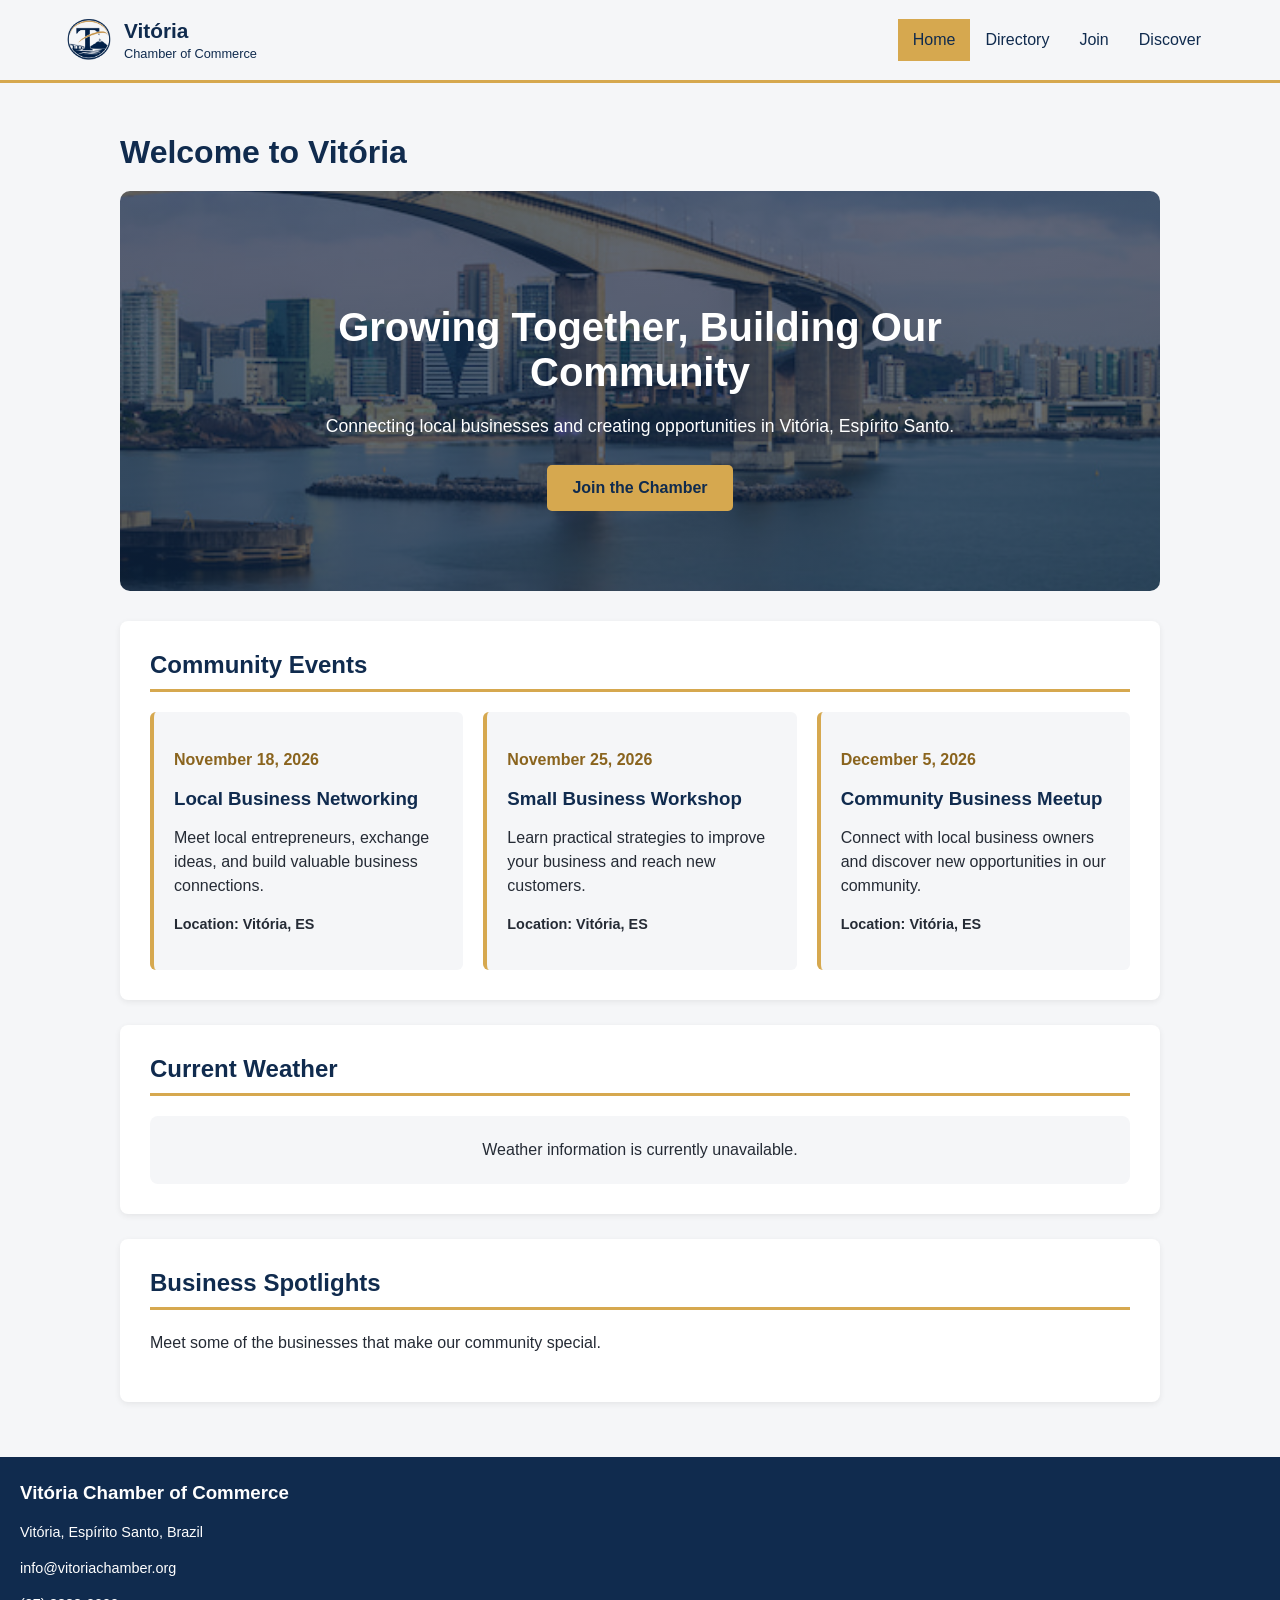
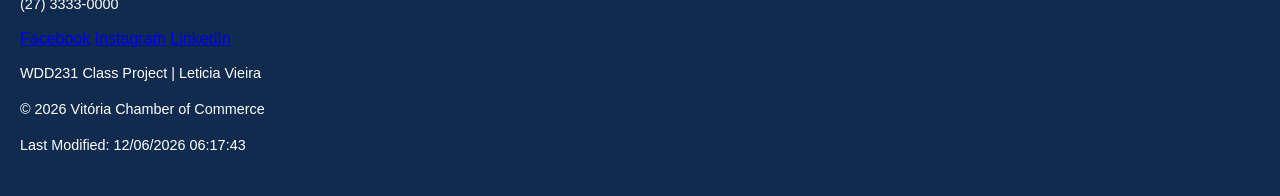
==== chamber/index.html @ 800b2428 "directory home page" ====
<!DOCTYPE html>
<html lang="en">

<head>
    <meta charset="UTF-8">
    <meta name="viewport" content="width=device-width, initial-scale=1.0">

    <meta name="description"
        content="Welcome to the Vitória Chamber of Commerce. Discover local businesses, community events, and opportunities in Vitória, Brazil.">
    <meta name="author" content="Leticia Vieira">

    <meta property="og:title" content="Home | Vitória Chamber of Commerce">
    <meta property="og:description"
        content="Discover local businesses, events, and opportunities in Vitória, Espírito Santo.">
    <meta property="og:image" content="https://leticiavieira22.github.io/wdd231/chamber/images/directory.jpg">
    <meta property="og:url" content="https://leticiavieira22.github.io/wdd231/chamber/index.html">
    <meta property="og:type" content="website">

    <title>Home | Vitória Chamber of Commerce</title>

    <link rel="icon" href="images/favicon.ico">
    <link rel="stylesheet" href="styles/normalize.css">
    <link rel="stylesheet" href="styles/small.css">
    <link rel="stylesheet" href="styles/larger.css">

    <script src="scripts/navigation.js" defer></script>
    <script src="scripts/date.js" defer></script>
    <script src="scripts/home.js" defer></script>
</head>

<body>
    <header>
        <div class="header-container">
            <div class="logo">
                <img src="images/logo_chamber_commerce.png" alt="Vitória Chamber of Commerce Logo">
                <div>
                    <h2>Vitória</h2>
                    <p>Chamber of Commerce</p>
                </div>
            </div>

            <button id="menuButton" aria-label="Open navigation menu" aria-expanded="false">☰</button>

            <nav id="navigation">
                <a href="index.html" class="active">Home</a>
                <a href="directory.html">Directory</a>
                <a href="join.html">Join</a>
                <a href="discover.html">Discover</a>
            </nav>
        </div>
    </header>

    <main>
        <h1>Welcome to Vitória</h1>

        <section class="hero">
            <div class="hero-content">
                <h2>Growing Together, Building Our Community</h2>
                <p>Connecting local businesses and creating opportunities in Vitória, Espírito Santo.</p>
                <a href="join.html" class="cta-button">Join the Chamber</a>
            </div>
        </section>

        <section class="home-section">
            <h2>Community Events</h2>
        
            <div id="events-container" class="events-grid">
        
                <article class="event-card">
                    <p class="event-date">November 18, 2026</p>
                    <h3>Local Business Networking</h3>
                    <p>
                        Meet local entrepreneurs, exchange ideas, and
                        build valuable business connections.
                    </p>
                    <p class="event-location">Location: Vitória, ES</p>
                </article>
        
                <article class="event-card">
                    <p class="event-date">November 25, 2026</p>
                    <h3>Small Business Workshop</h3>
                    <p>
                        Learn practical strategies to improve your
                        business and reach new customers.
                    </p>
                    <p class="event-location">Location: Vitória, ES</p>
                </article>
        
                <article class="event-card">
                    <p class="event-date">December 5, 2026</p>
                    <h3>Community Business Meetup</h3>
                    <p>
                        Connect with local business owners and discover
                        new opportunities in our community.
                    </p>
                    <p class="event-location">Location: Vitória, ES</p>
                </article>
        
            </div>
        </section>


        <section class="home-section">
            <h2>Current Weather</h2>
        
            <div id="weather-container" class="weather-card">
                <p>Loading weather information...</p>
            </div>
        </section>


        <section class="home-section">
            <h2>Business Spotlights</h2>
            <div id="spotlights-container">
                <p>Meet some of the businesses that make our community special.</p>
            </div>
        </section>
    </main>

    <footer>
        <div class="footer-info">
            <h3>Vitória Chamber of Commerce</h3>
            <p>Vitória, Espírito Santo, Brazil</p>
            <p>info@vitoriachamber.org</p>
            <p>(27) 3333-0000</p>
        </div>

        <div class="social-links">
            <a href="#" aria-label="Facebook">Facebook</a>
            <a href="#" aria-label="Instagram">Instagram</a>
            <a href="#" aria-label="LinkedIn">LinkedIn</a>
        </div>

        <div class="footer-bottom">
            <p>WDD231 Class Project | Leticia Vieira</p>
            <p>© <span id="currentYear"></span> Vitória Chamber of Commerce</p>
            <p>Last Modified: <span id="lastModified"></span></p>
        </div>
    </footer>
</body>

</html>
---- chamber/styles/small.css ----
/* GENERAL SETTINGS */
* {
    box-sizing: border-box;
}

body {
    font-family: Arial, sans-serif;
    margin: 0;
    background-color: #f5f6f8;
    color: #252b35;
}

img {
    max-width: 100%;
    height: auto;
}

/* HEADER */
header {
    background-color: #f5f6f8;
    color: #102b4e;
    padding: 15px;
    border-bottom: 3px solid #d6a84f;
}

.header-container {
    display: flex;
    flex-wrap: wrap;
    align-items: center;
    justify-content: space-between;
}

.logo {
    display: flex;
    align-items: center;
    gap: 10px;
}

.logo img {
    width: 50px;
    height: 50px;
    object-fit: contain;
}

.logo h2 {
    margin: 0;
    font-size: 1.3rem;
}

.logo p {
    margin: 3px 0 0;
    font-size: 0.8rem;
}

/* MENU BUTTON */
#menuButton {
    background: none;
    border: none;
    color: #102b4e;
    font-size: 1.8rem;
    cursor: pointer;
}

/* NAVIGATION */
nav {
    display: none;
    flex-direction: column;
    width: 100%;
    margin-top: 15px;
}

nav.open {
    display: flex;
}

nav a {
    color: #102b4e;
    text-decoration: none;
    padding: 12px;
    text-align: center;
    border-top: 1px solid #ffffff30;
}

nav a:hover,
nav a.active {
    background-color: #d6a84f;
    color: #102b4e;
}

/* MAIN */
main {
    max-width: 1200px;
    margin: 0 auto;
    padding: 20px;
    min-height: 400px;
}

h1 {
    color: #102b4e;
}

/* VIEW BUTTONS */
.view-buttons {
    display: flex;
    justify-content: center;
    gap: 15px;
    margin: 25px 0;
}

.view-buttons button {
    padding: 10px 30px;
    background-color: #102b4e;
    color: white;
    border: none;
    cursor: pointer;
    border-radius: 4px;
}

.view-buttons button:hover {
    background-color: #d6a84f;
    color: #102b4e;
}

/* FOOTER */
footer {
    background-color: #102b4e;
    color: white;
    padding: 25px 20px;
}

.footer-container {
    display: flex;
    flex-direction: column;
    gap: 25px;
    max-width: 1200px;
    margin: 0 auto;
}

footer h3 {
    margin-top: 0;
}

footer p {
    font-size: 0.9rem;
    line-height: 1.5;
}

.footer-social {
    display: flex;
    justify-content: center;
    gap: 20px;
    padding: 20px 0;
    border-top: 1px solid #d6a84f;
    border-bottom: 1px solid #d6a84f;
}

.footer-social a {
    color: #d6a84f;
    text-decoration: none;
}

.footer-social a:hover {
    text-decoration: underline;
}

/* MEMBER DIRECTORY */

#members-container {
    display: grid;
    gap: 20px;
}

.member-card {
    background-color: white;
    padding: 20px;
    border: 1px solid #d6dce4;
    border-radius: 8px;
    text-align: center;
    box-shadow: 0 2px 5px #00000015;
}

.member-card h2 {
    color: #102b4e;
    font-size: 1.3rem;
}

.member-card img {
    width: 150px;
    height: 120px;
    object-fit: contain;
    margin: 10px auto;
}

.member-card p {
    line-height: 1.5;
}

.member-card a {
    display: inline-block;
    color: #102b4e;
    font-weight: bold;
    margin: 10px;
}

#members-container.list {
    display: flex;
    flex-direction: column;
    gap: 0;
}

#members-container.list .member-card {
    display: flex;
    flex-direction: column;
    text-align: left;
    border-radius: 0;
    box-shadow: none;
    padding: 15px;
}

#members-container.list .member-card:nth-child(even) {
    background-color: #e9edf2;
}

/* HOME PAGE */

main {
    max-width: 1100px;
    margin: 0 auto;
    padding: 30px 20px;
}

main>h1 {
    color: #102b4e;
    margin-bottom: 20px;
}

/* Hero section */
.hero {
    min-height: 350px;
    display: flex;
    align-items: center;
    justify-content: center;
    padding: 40px 25px;
    margin-bottom: 30px;
    border-radius: 10px;
    background-image:
            linear-gradient(rgba(16, 43, 78, 0.65), rgba(16, 43, 78, 0.65)),
            url("../images/vitoria_es.jpg");
    
    background-size: cover;
    background-position: center;
    background-repeat: no-repeat;
    
    color: white;
    text-align: center;
    }

.hero-content {
    max-width: 650px;
}

.hero-content h2 {
    font-size: 2rem;
    margin-bottom: 15px;
}

.hero-content p {
    font-size: 1.1rem;
    line-height: 1.6;
    margin-bottom: 25px;
}

.cta-button {
    display: inline-block;
    background: #d6a84f;
    color: #102b4e;
    padding: 14px 25px;
    border-radius: 5px;
    text-decoration: none;
    font-weight: bold;
}

.cta-button:hover {
    background: #f0c66e;
}

/* Home sections */
.home-section {
    background: white;
    padding: 25px;
    margin-bottom: 25px;
    border-radius: 8px;
    box-shadow: 0 2px 6px #00000012;
}

.home-section h2 {
    color: #102b4e;
    border-bottom: 3px solid #d6a84f;
    padding-bottom: 10px;
    margin-top: 0;
}

.home-section p {
    line-height: 1.6;
}

/* COMMUNITY EVENTS */

.events-grid {
    display: grid;
    grid-template-columns: 1fr;
    gap: 20px;
}

.event-card {
    padding: 20px;
    background: #f5f6f8;
    border-left: 4px solid #d6a84f;
    border-radius: 6px;
}

.event-card h3 {
    color: #102b4e;
    margin: 10px 0;
}

.event-card p {
    line-height: 1.5;
}

.event-date {
    color: #8a641e;
    font-weight: bold;
}

.event-location {
    font-size: 0.9rem;
    font-weight: bold;
}

/* WEATHER */

.weather-card {
    background: #f5f6f8;
    padding: 25px;
    border-radius: 8px;
    text-align: center;
}

.weather-card h3 {
    color: #102b4e;
}

.temperature {
    font-size: 3rem;
    font-weight: bold;
    color: #102b4e;
    margin: 15px 0;
}

.weather-time {
    font-size: 0.8rem;
    color: #666;
}

.weather-credit {
    font-size: 0.8rem;
}
---- chamber/styles/larger.css ----
@media screen and (min-width: 768px) {

    /* HEADER */
    header {
        padding: 15px 5%;
    }

    .header-container {
        flex-wrap: nowrap;
    }

    #menuButton {
        display: none;
    }

    nav {
        display: flex;
        flex-direction: row;
        justify-content: flex-end;
        width: auto;
        margin-top: 0;
    }

    nav a {
        display:block;
        border: none;
        padding: 12px 15px;
    }

    /* MAIN */
    main {
        padding: 30px;
    }

    /* FOOTER */
    .footer-container {
        flex-direction: row;
        justify-content: space-between;
        align-items: flex-start;
    }

    .footer-contact,
    .footer-social,
    .footer-development {
        flex: 1;
    }

    .footer-social {
        justify-content: center;
        padding-top: 20px;
    }

       
    
    #members-container.grid {
        grid-template-columns: repeat(3, 1fr);
    }
    
    #members-container.list .member-card {
        display: grid;
        grid-template-columns: 1fr 2fr 1fr;
        align-items: center;
        gap: 15px;
    }
    
    #members-container.list .member-card img {
        display: none;
    }

    .hero {
        min-height: 400px;
        padding: 60px;
    }
    
    .hero-content h2 {
        font-size: 2.5rem;
    }
    
    .home-section {
        padding: 30px;
    }

    .events-grid {
        grid-template-columns: repeat(3, 1fr);
    }
}
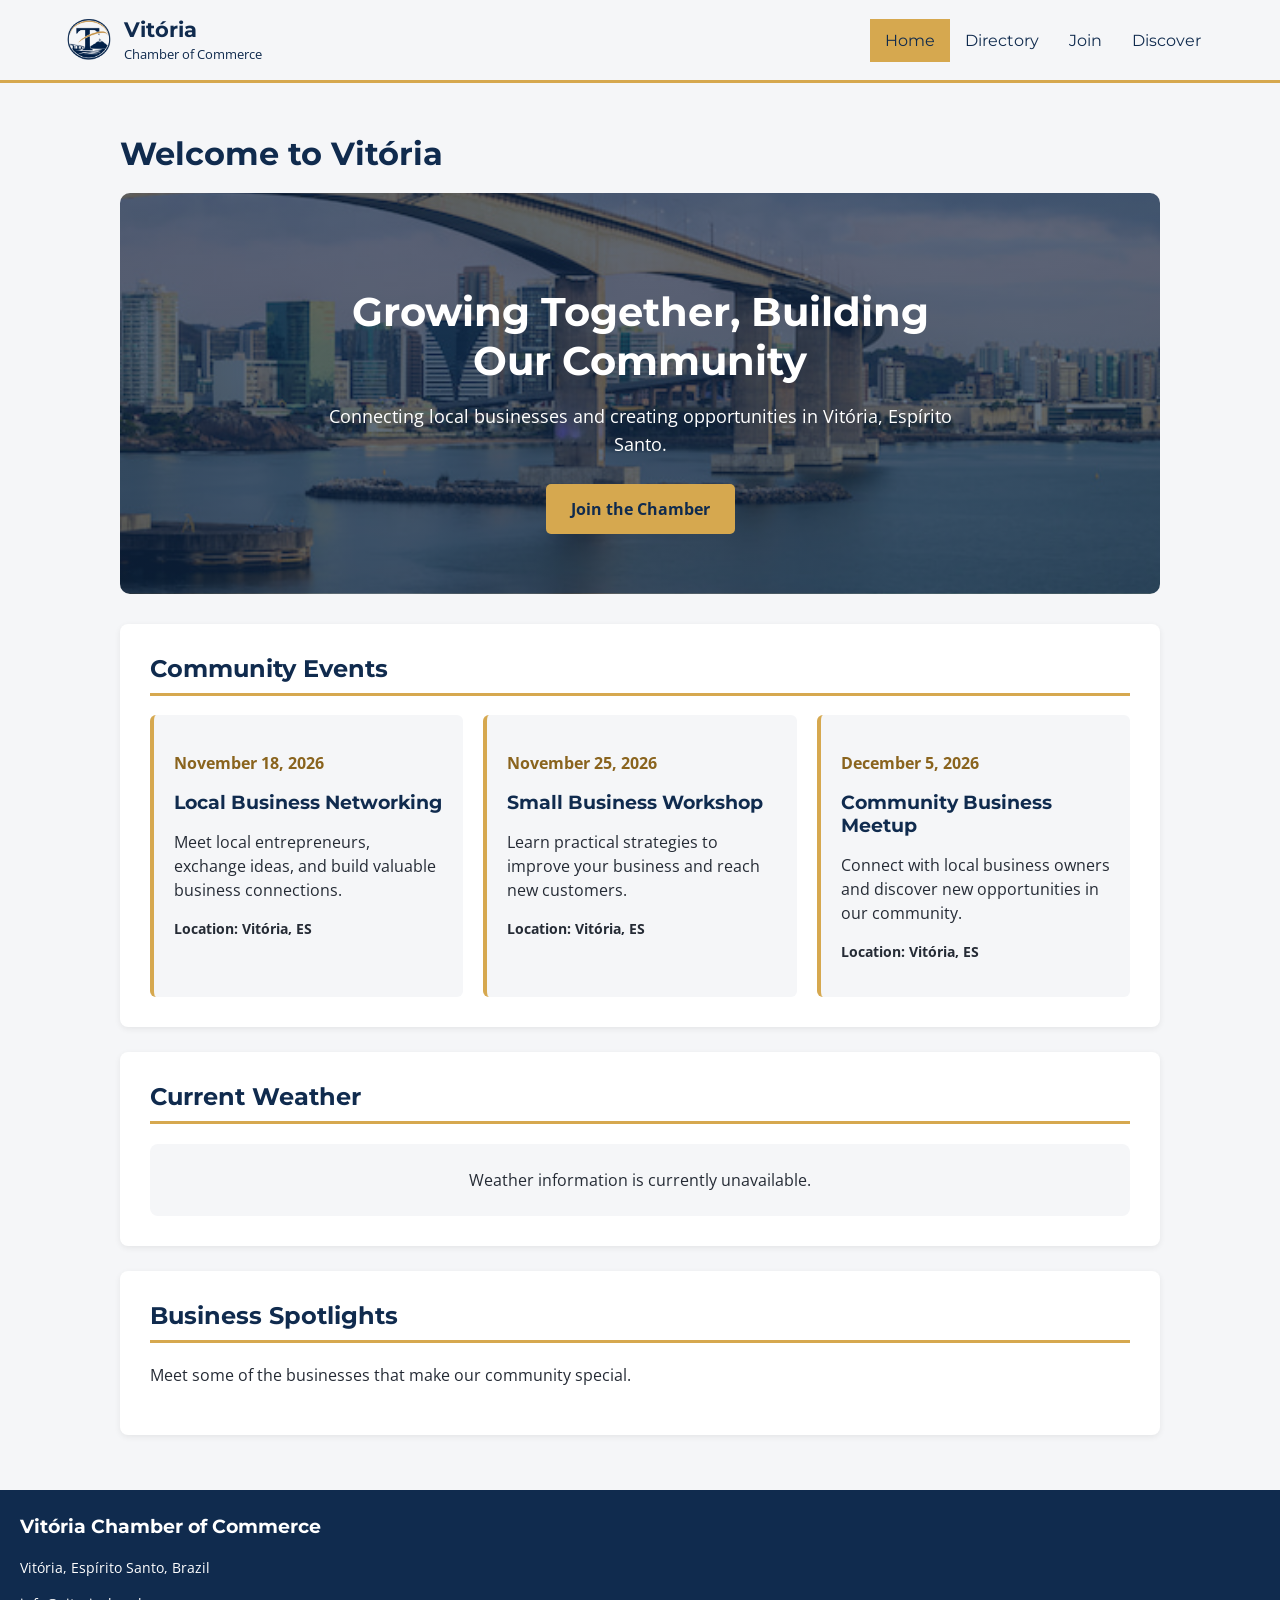
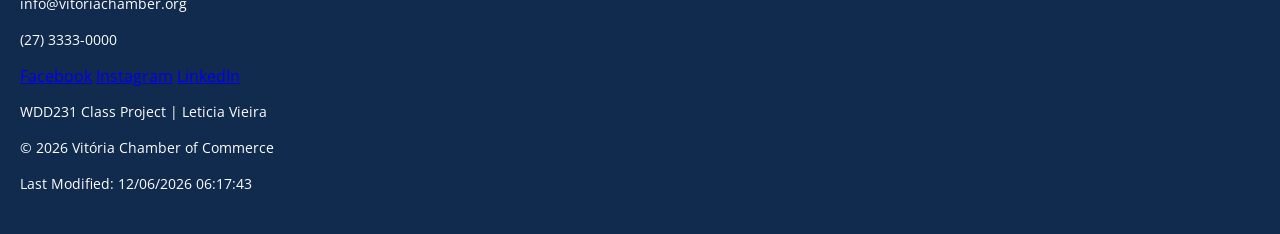
==== commit 6eb20a48: "font and repeticion problems" ====
--- a/chamber/index.html
+++ b/chamber/index.html
@@ -18,7 +18,14 @@
 
     <title>Home | Vitória Chamber of Commerce</title>
 
-    <link rel="icon" href="images/favicon.ico">
+    <link rel="icon" href="images/favicon1.ico" type="image/x-icon">
+
+    <link rel="preconnect" href="https://fonts.googleapis.com">
+    <link rel="preconnect" href="https://fonts.gstatic.com" crossorigin>
+    <link
+        href="https://fonts.googleapis.com/css2?family=Montserrat:wght@400;500;600;700&family=Open+Sans:wght@400;500;600;700&display=swap"
+        rel="stylesheet">
+        
     <link rel="stylesheet" href="styles/normalize.css">
     <link rel="stylesheet" href="styles/small.css">
     <link rel="stylesheet" href="styles/larger.css">
--- a/chamber/styles/small.css
+++ b/chamber/styles/small.css
@@ -4,10 +4,19 @@
 }
 
 body {
-    font-family: Arial, sans-serif;
+    font-family: "Open Sans", sans-serif;
     margin: 0;
     background-color: #f5f6f8;
     color: #252b35;
+}
+
+h1,
+h2,
+h3,
+h4,
+nav,
+button {
+    font-family: "Montserrat", sans-serif;
 }
 
 img {
@@ -88,12 +97,7 @@
 }
 
 /* MAIN */
-main {
-    max-width: 1200px;
-    margin: 0 auto;
-    padding: 20px;
-    min-height: 400px;
-}
+
 
 h1 {
     color: #102b4e;
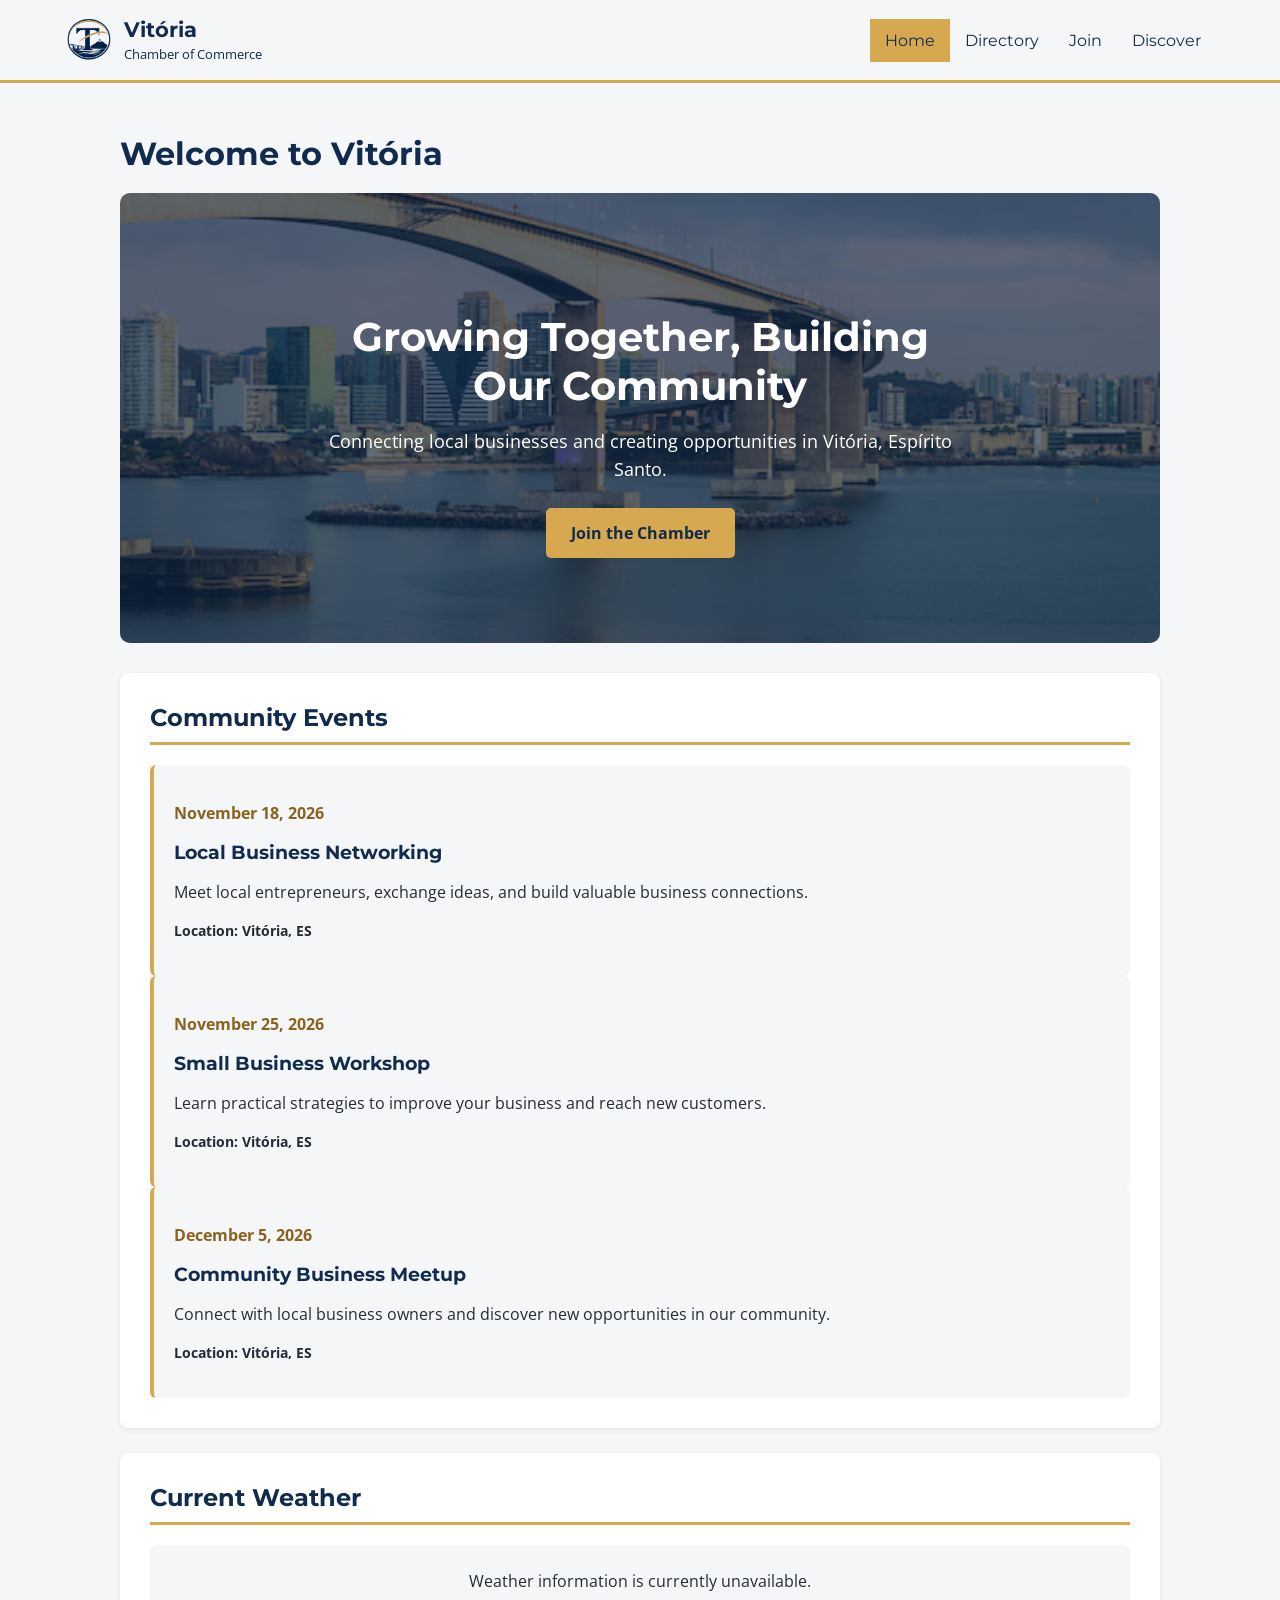
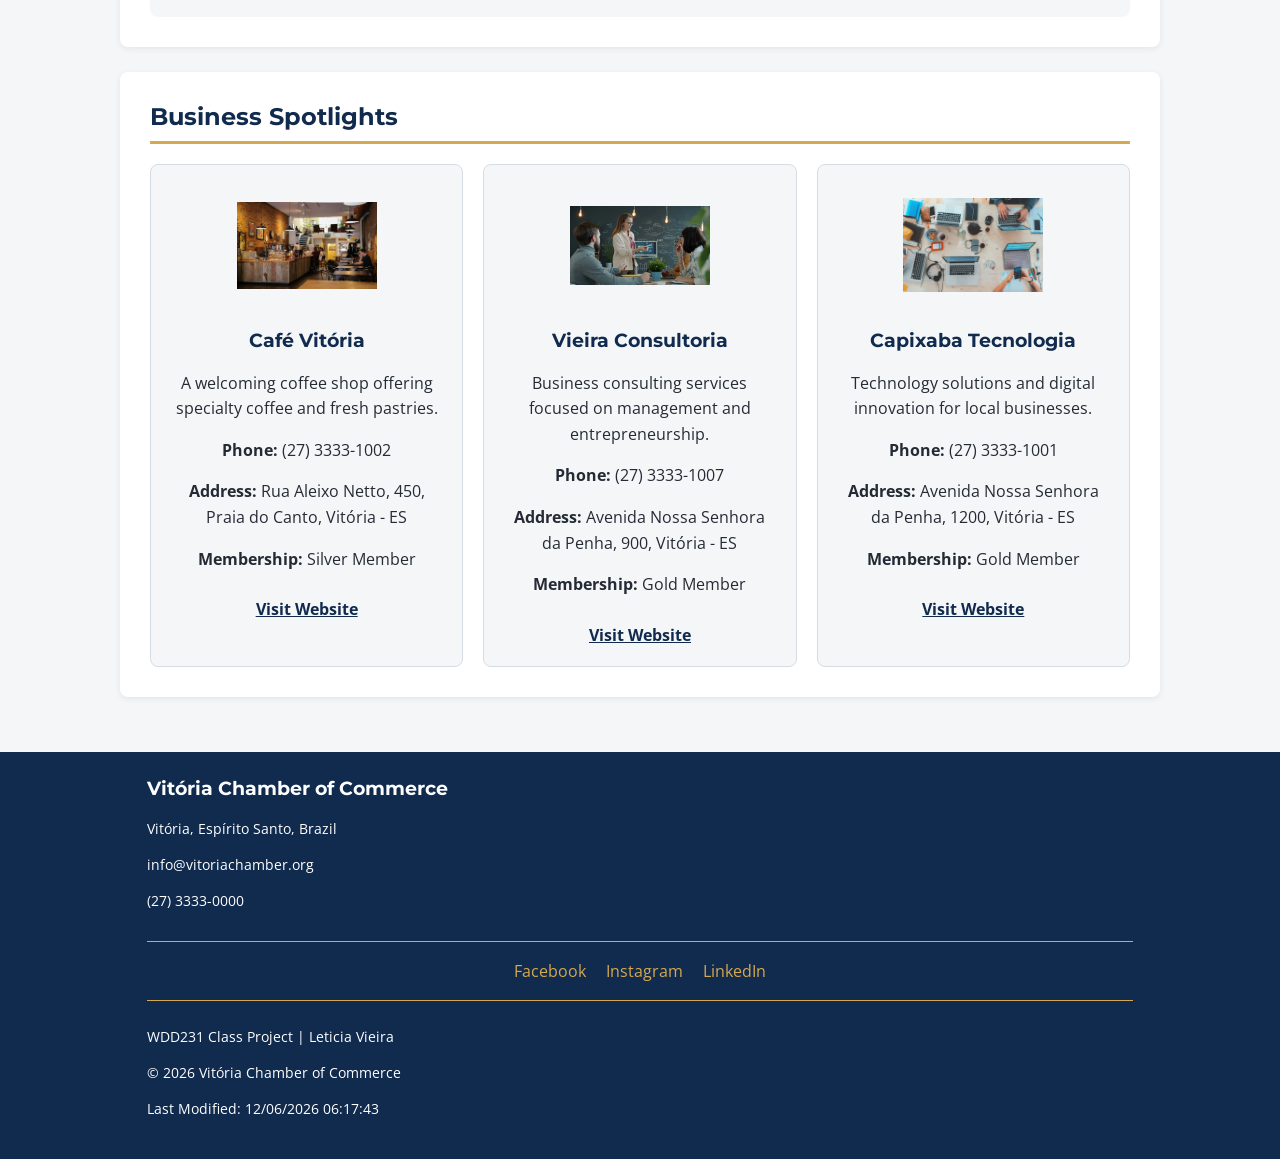
==== commit d815bc99: "home page last details" ====
--- a/chamber/index.html
+++ b/chamber/index.html
@@ -61,6 +61,7 @@
         <h1>Welcome to Vitória</h1>
 
         <section class="hero">
+            <img src="images/vitoria_es.jpg" alt="Beautiful view of Vitória, Espírito Santo" class="hero-image">
             <div class="hero-content">
                 <h2>Growing Together, Building Our Community</h2>
                 <p>Connecting local businesses and creating opportunities in Vitória, Espírito Santo.</p>
@@ -71,7 +72,7 @@
         <section class="home-section">
             <h2>Community Events</h2>
         
-            <div id="events-container" class="events-grid">
+            
         
                 <article class="event-card">
                     <p class="event-date">November 18, 2026</p>
@@ -103,7 +104,7 @@
                     <p class="event-location">Location: Vitória, ES</p>
                 </article>
         
-            </div>
+           
         </section>
 
 
--- a/chamber/styles/small.css
+++ b/chamber/styles/small.css
@@ -137,7 +137,7 @@
     flex-direction: column;
     gap: 25px;
     max-width: 1200px;
-    margin: 0 auto;
+    margin: 0;
 }
 
 footer h3 {
@@ -165,6 +165,38 @@
 
 .footer-social a:hover {
     text-decoration: underline;
+}
+
+.footer-info,
+.social-links,
+.footer-bottom {
+    max-width: 986px;
+    margin-left: auto;
+    margin-right: auto;
+}
+
+.footer-info {
+    padding-bottom: 15px;
+}
+
+.social-links {
+    display: flex;
+    justify-content: center;
+    flex-wrap: wrap;
+    gap: 20px;
+    padding: 18px 0;
+    border-top: 1px solid #d6a84f;
+    border-bottom: 1px solid #d6a84f;
+}
+
+.social-links a {
+    color: #d6a84f;
+    text-decoration: none;
+}
+
+.footer-bottom {
+    padding-top: 10px;
+    font-size: 0.85rem;
 }
 
 /* MEMBER DIRECTORY */
@@ -240,26 +272,39 @@
 
 /* Hero section */
 .hero {
+    position: relative;
     min-height: 350px;
     display: flex;
     align-items: center;
     justify-content: center;
     padding: 40px 25px;
     margin-bottom: 30px;
+    overflow: hidden;
     border-radius: 10px;
-    background-image:
-            linear-gradient(rgba(16, 43, 78, 0.65), rgba(16, 43, 78, 0.65)),
-            url("../images/vitoria_es.jpg");
-    
-    background-size: cover;
-    background-position: center;
-    background-repeat: no-repeat;
-    
     color: white;
     text-align: center;
-    }
+}
+
+.hero-image {
+    position: absolute;
+    inset: 0;
+    width: 100%;
+    height: 100%;
+    object-fit: cover;
+    z-index: 0;
+}
+
+.hero::after {
+    content: "";
+    position: absolute;
+    inset: 0;
+    background: rgba(16, 43, 78, 0.65);
+    z-index: 1;
+}
 
 .hero-content {
+    position: relative;
+    z-index: 2;
     max-width: 650px;
 }
 
@@ -369,4 +414,49 @@
 
 .weather-credit {
     font-size: 0.8rem;
+}
+
+#spotlights-container {
+    display: grid;
+    grid-template-columns: 1fr;
+    gap: 20px;
+}
+
+.spotlight-card {
+    background: #f5f6f8;
+    padding: 20px;
+    border-radius: 8px;
+    border: 1px solid #d6dce4;
+    text-align: center;
+}
+
+.spotlight-card img {
+    width: 140px;
+    height: 100px;
+    object-fit: contain;
+    margin: 10px auto;
+}
+
+.spotlight-card h3 {
+    color: #102b4e;
+}
+
+.spotlight-card a {
+    display: inline-block;
+    color: #102b4e;
+    font-weight: bold;
+    margin-top: 10px;
+}
+
+.forecast-grid {
+    display: grid;
+    grid-template-columns: 1fr;
+    gap: 15px;
+    margin-top: 20px;
+}
+
+.forecast-day {
+    background: white;
+    padding: 15px;
+    border-radius: 6px;
 }
--- a/chamber/styles/larger.css
+++ b/chamber/styles/larger.css
@@ -68,19 +68,36 @@
     }
 
     .hero {
-        min-height: 400px;
-        padding: 60px;
+        min-height: 450px;
     }
     
     .hero-content h2 {
         font-size: 2.5rem;
     }
     
+    .events-grid {
+        grid-template-columns: repeat(3, 1fr);
+    }
+    
+    #spotlights-container {
+        display: grid;
+        grid-template-columns: repeat(3, 1fr);
+        gap: 20px;
+    }
+    
     .home-section {
         padding: 30px;
     }
 
-    .events-grid {
+    #spotlights-container {
+        grid-template-columns: repeat(3, 1fr);
+    }
+    
+    .forecast-grid {
+        grid-template-columns: repeat(3, 1fr);
+    }
+
+    #spotlights-container {
         grid-template-columns: repeat(3, 1fr);
     }
 }
